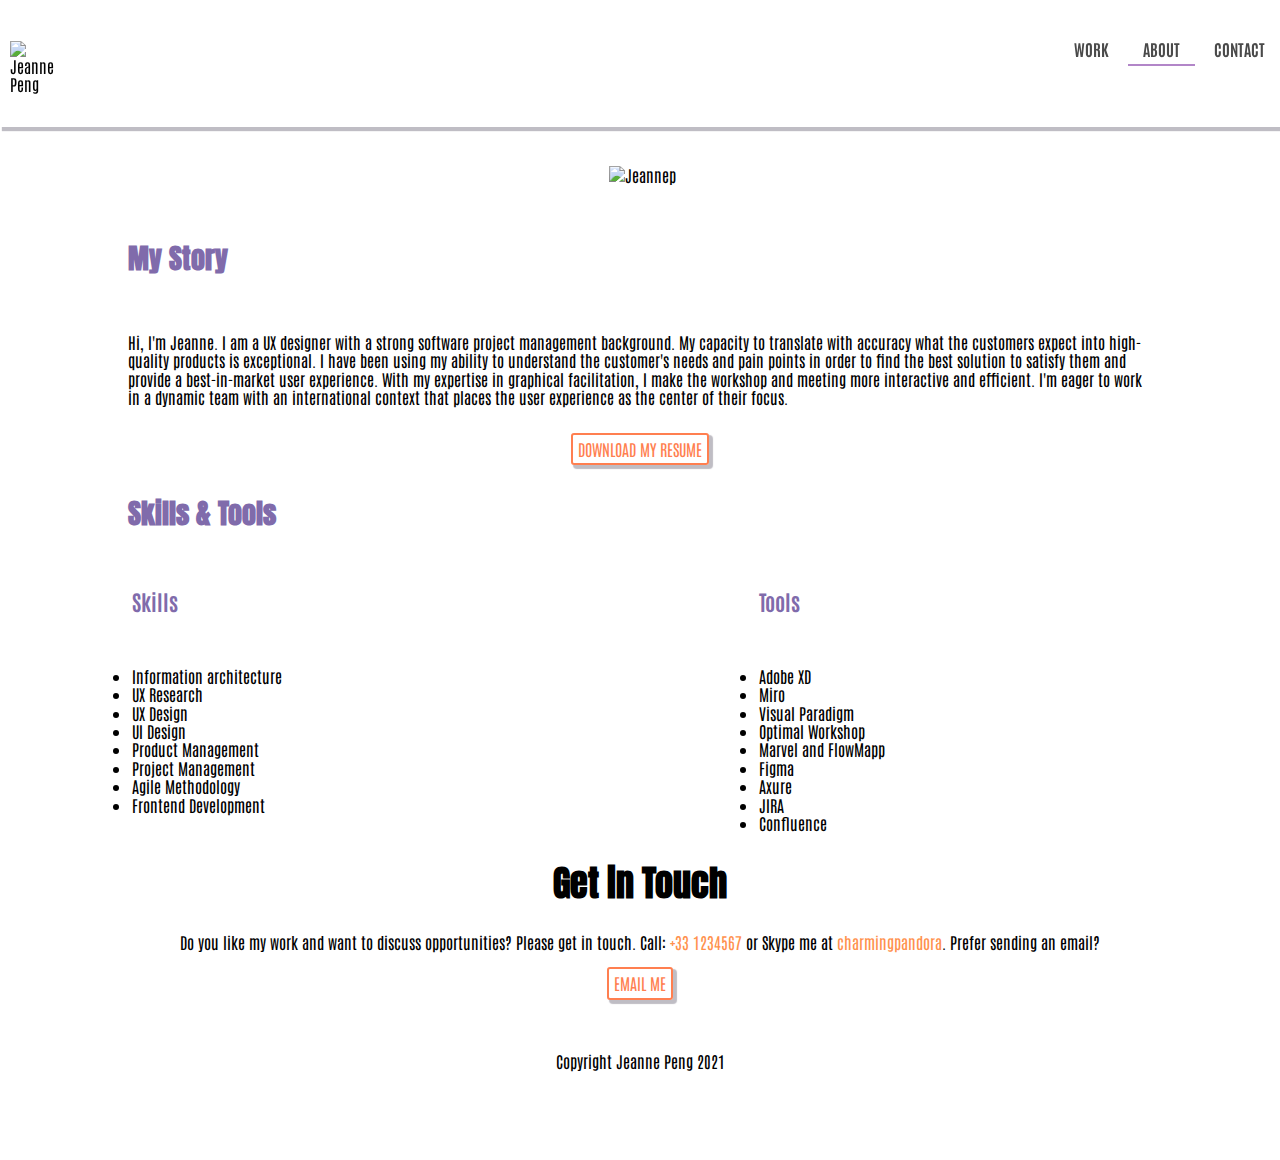
==== about.html @ 1bded83b "slight reajustment" ====
<!DOCTYPE html>

<html lang="en" dir="ltr">

<head>
  <meta charset="utf-8">
  <title>Welcome to Jeanne Peng's Portfolio</title>
  <link rel="apple-touch-icon" sizes="180x180" href="favicon/apple-touch-icon.png">
  <link rel="icon" type="image/png" sizes="32x32" href="favicon/favicon-32x32.png">
  <link rel="shortcut-icon" type="image/png" sizes="16x16" href="favicon/favicon-16x16.png">
  <link rel="manifest" href="favicon/site.webmanifest">
  <link rel="mask-icon" href="favicon/safari-pinned-tab.svg" color="#5bbad5">
  <link rel="stylesheet" type="text/css" href="https://cdnjs.cloudflare.com/ajax/libs/normalize/8.0.0/normalize.min.css">
  <link rel="stylesheet" type="text/css" href="css/style.css">
  <link rel="preconnect" href="https://fonts.googleapis.com">
  <link rel="preconnect" href="https://fonts.gstatic.com" crossorigin>
  <link href="https://fonts.googleapis.com/css2?family=Anton&family=Antonio:wght@100&display=swap" rel="stylesheet">
  <meta name="msapplication-TileColor" content="#da532c">
  <meta name="theme-color" content="#ffffff">
  <meta name="viewport" content="width=device-width, initial-scale=1">
  <script src="https://kit.fontawesome.com/85f9c920a9.js" crossorigin="anonymous"></script>

</head>

<body>
  <script src="https://code.jquery.com/jquery-3.3.1.min.js" integrity="sha256-FgpCb/KJQlLNfOu91ta32o/NMZxltwRo8QtmkMRdAu8=" crossorigin="anonymous"></script>
  <script src="js/scripts.js"></script>
  <header>
    <!-- For the navigation -->
    <!-- Logo and the page titles on the same line -->
    <div class="container">
      <div class="navtoggle" id="myNavtoggle">
        <picture class="logo"><img src="favicon/favicon-32x32.png" alt=" Jeanne Peng"> </picture>
        <nav>
          <ul class="nav">
            <li><a href="index.html">Work</a></li>
            <li><a class="current" href="about.html">About</a></li>
            <li><a href="#contact">Contact</a></li>
            <li><a href="javascript:void(0);" class="icon" onclick="menuToggle()"><i class="fas fa-bars"></i></a></li>
          </ul>
        </nav>
      </div>
    </div>
  </header>


  <!-- For the hero section -->
  <main>
    <div class="projects titles">
      <h1>About</h1>
    </div>
    <div class="projects areas">
      <div class="profile photo">
        <!-- open first column (used for image) -->
        <picture>
          <source srcset="img/jeannep.png" media="(max-width:767px)">
          <img src="img/jeannep.png" alt="Jeannep">
        </picture>
      </div>
    </div>
    <div class="projects titles">
      <h3>My Story</h3><!-- Skills and Tools-->
    </div>
    <div class="textarea">
      <p>
        Hi, I'm Jeanne. I am a UX designer with a strong software project management background. My capacity to translate with accuracy what the customers expect into high-quality products is exceptional. I have been using my ability to understand
        the customer's needs and pain points in order to find the best solution to satisfy them and provide a best-in-market user experience. With my expertise in graphical facilitation, I make the workshop and meeting more interactive and
        efficient.
        I'm eager to work in a dynamic team with an international context that places the user experience as the center of their focus.
      </p>
    </div>
    <div class="CV area">
      <a class="button contact" href=" ./files/CV_PENG_EN_2021.pdf">Download my resume</a>
      <!-- button or link label -->
    </div>
    <div>
      <!-- open second column (used for text) -->
      <div class="projects titles">
        <h3>Skills & Tools</h3><!-- Skills and Tools-->
      </div>
      <div class="col-md-6">
        <div class="projects titles">
          <h4>Skills</h4><!-- Skills and Tools-->
        </div>
        <ul class="textarea">
          <li>Information architecture</li>
          <li>UX Research</li>
          <li>UX Design</li>
          <li>UI Design</li>
          <li>Product Management</li>
          <li>Project Management</li>
          <li>Agile Methodology</li>
          <li>Frontend Development</li>
        </ul>
      </div>

      <div class="col-md-6">
        <div class="projects titles">
          <h4>Tools</h4><!-- Skills and Tools-->
        </div>
        <ul class="textarea">
          <li>Adobe XD</li>
          <li>Miro</li>
          <li>Visual Paradigm</li>
          <li>Optimal Workshop</li>
          <li>Marvel and FlowMapp</li>
          <li>Figma</li>
          <li>Axure</li>
          <li>JIRA</li>
          <li>Confluence</li>
        </ul>
      </div>
    </div><!-- end second column -->
  </main>
  <br>
  <br>
  <!-- For the footer  -->
  <footer id="contact">
    <div>
      <h2>Get in Touch</h2>
      <p>
        Do you like my work and want to discuss opportunities? Please get in touch. Call: <a href="tel:+331234567">+33 1234567</a> or Skype me at <a href="skype:charmingpandora">charmingpandora</a>. Prefer sending an email?
      </p>
      <div>
        <a class="button contact" href="mailto:jeannepuxdesigner@gmail.com">Email me</a>
      </div>
      <div class="social-network-bar">
        <!--Social Media Layout and Placeholders-->
        <br>
        <div class="social-network-items">
          <!-- linkedin Icon -->
          <a class="fa fa-linkedin" href="https://www.linkedin.com/in/jeannepeng" target="_blank">
          </a>
          <a class="fa fa-instagram" href="https://www.instagram.com/jeanne_peng/" target="_blank">
          </a>
        </div>
      </div>
      <p>Copyright Jeanne Peng 2021</p>
    </div>
  </footer>
  <br>
  <br>
  <br>
  <br>
</body>

</html>
---- css/style.css ----
/*! style.css v8.0.1 | MIT License | github.com/jeannepeng/Portfolio-website/style.css */
html {
  line-height: 1.15;
  -webkit-text-size-adjust: 100%
}

header {
  background-color: #FFFFFF;
  z-index: 9999;
  position: fixed;
  width: 100%;
  box-shadow: 3px 3px 1px 1px rgba(191, 189, 196, 1);
}

#hero {
  text-align: center;
  padding: 20px 0;
  display: inline-block;
  width: 100%;
  clear:both;
}

#hero span {
  display: block;
}

nav>ul {
  list-style-type: none;
  padding: 0;
}

.navtoggle li:not(:last-child) {
  display: none;
}

.navtoggle, .navtoggle.responsive {
  position: relative;
}

.navtoggle.responsive nav {
  padding: 0 0 0;
}

.navtoggle.responsive li {
  display: block;
  padding: 10px 0;
  border-top: 1px solid rgba(255, 127, 80, 0.5);
}

.navtoggle.responsive li:last-child  {
  padding: 0 0 10px;
}

.navtoggle li .icon {
  position: absolute;
  right: 0;
  top: 2px;
  font-size: 20px;
}

nav>ul>li>a {
  padding: 0 15px;
  text-transform: uppercase;
  font-weight: 700;
  color: #4a4a4a;
}

nav>ul>li>a:visited {
  padding: 0 15px;
  text-transform: uppercase;
  font-weight: 700;
  color: #650E91;
}

nav>ul>li>a: {
border-bottom: 1px solid black;
padding-bottom: 5px;
}

.nav .current {
  border-bottom: 2px solid rgba(101,14,145,0.5);
  padding-bottom: 5px;
  }

/*! Header part text over image */
/* Container holding the image and the text */
.cover {
  position: relative;
  text-align: center;
  padding-bottom: 50px;
  color: white;
  width:100%
}

/* Bottom left text */
.bottom-left {
  position: absolute;
  bottom: 8px;
  left: 16px;
}

/* Top left text */
.top-left {
  position: absolute;
  /*top: 8px;*/
  left: 16px;
}

/* Top right text */
.top-right {
  position: absolute;
  /* top: 8px;*/
  right: 16px;
}

/* Bottom right text */
.bottom-right {
  position: absolute;
  bottom: 8px;
  right: 16px;
}

/* Centered text */
.centered {
  position: absolute;
  top: 50%;
  left: 50%;
  transform: translate(-50%, -50%);
}


body {
  font-family: 'Antonio', sans-serif;
  font-size: 14px;
  margin: 0
}

main {
  display: block
}

h1, h2, h3, h4, h5 {
  line-height: 1.4em;
    clear:both;
}

h1 {
  font-family: 'Anton', sans-serif;
  font-size: 2.75em;
  text-align: center;
  margin: .67em 0
}

h2 {
  font-family: 'Anton', sans-serif;
  font-size: 2.25em;
  margin: .67em 0;
}

h3 {
  font-family: 'Anton', sans-serif;
  font-size: 1.75em;
  margin: .67em 0
}

h4 {
  font-family: 'Antonio', sans-serif;
  font-size: 1.35em;
  margin: .67em 0
}

h5 {
  font-family: 'Antonio', sans-serif;
  font-size: 0.95em;
  margin: .67em 0
}

hr {
  box-sizing: content-box;
  height: 0;
}

pre {
  font-family: monospace, monospace;
  font-size: 1em
}

a {
  color: #FF914D;
  text-decoration: none;
  /* No underlining */
  background-color: transparent
}

a:hover,
a:focus {
  color: #cc6540;
  text-decoration: underline;
  /* Underlining when hovering over a link */
  position: relative
}

a:visited {
  /* visited link */
  color: #ff7f50;
}

a:active {
  /* selected link */
  color: #994c30;
}

abbr[title] {
  border-bottom: none;
  text-decoration: underline;
  text-decoration: underline dotted
}

b, strong {
  font-weight: bolder
}

code, kbd, samp {
  font-family: monospace, monospace;
  font-size: 1em
}

small {
  font-size: 80%
}

sub, sup {
  font-size: 75%;
  line-height: 0;
  position: relative;
  vertical-align: baseline
}

sub {
  bottom: -.25em
}

sup {
  top: -.5em
}

img {
  width: 100%;
  height: auto;
  border-style: none;
  margin: 10px 10px 10px 10px;
  padding: 0.67em 0;
}

.CV.area, .social-network-bar, .projects.areas {
  text-align: center;
}

.project.intro {
  text-align: left;
  width: 42%;
  height: auto;
  display: inline-block;
  float: right
}

.project.area {
  padding: 2.75em 2.75em 2.75em 2.75em;
  text-align: center;
  clear: both;
}

.projects.cover {
  width: 100%;
  height: auto;
  margin: 10px 10px 10px 10px;
}

.projects.image {
  width: 40%;
  height: auto;
  padding: 0px 0px 0px 5px;
  margin: 5px 5px 5px 5px;
  text-align: center;
  display: inline-block;
}

.profile.photo {
  width: 40%;
  height: auto;
  padding: 0px 0px 0px 5px;
  margin: 5px 5px 5px 5px;
  text-align: center;
  display: inline-block;
}

.animation.image {
  width: 100%;
  height: auto;
  padding: 0px 0px 0px 10%;
  text-align: center;
  display: inline-block;
}

.sketch.image {
  width: 12%;
  height: auto;
  margin: 5px 5px 5px 5px;
  display: inline-block;
}

.design.steps {
  width: 30%;
  padding: 10px 10px 10px 10%;
}

.projects.titles {
  padding: 10px 10px 10px 10%;
  color: #806BAB;
  clear:both;
}

.realEstateMate.titles {
  padding: 10px 10px 10px 10%;
  color: #0880AE;
}

#contact, .social-network-bar {
  text-align: center;
  display: block;
}

.footer::before {
  border-top: 2px #ff7f50;
  padding-bottom: 5px;
}

#projects.p, #projects.li {
  text-align: left;
  width: 60%;
}

.fa.fa-linkedin, .fa.fa-instagram, .adobe.XD, .miro {
  text-align: center;
  width: 2em;
  display: inline-block;
}

.row {
  margin: 25px 0;
  /* 25px top and bottom, 0 left and right */
}

.row::after {
  content: "";
  clear: both;
  display: table;
}

.sun {
  animation: 4s color-change infinite alternate linear;
}

.logo {
  width: 2em;
  height: auto;
  max-width: 150px;
  display: inline-block;
  border-style: none
}

button, input, optgroup, select, textarea {
  font-family: inherit;
  font-size: 100%;
  line-height: 1.15;
  margin: 0
}

button, input {
  overflow: visible
}

button, select {
  text-transform: none
}

[type=button], [type=reset], [type=submit], button {
  -webkit-appearance: button
}

[type=button]::-moz-focus-inner, [type=reset]::-moz-focus-inner, [type=submit]::-moz-focus-inner, button::-moz-focus-inner {
  border-style: none;
  padding: 0
}

[type=button]:-moz-focusring, [type=reset]:-moz-focusring, [type=submit]:-moz-focusring, button:-moz-focusring {
  outline: 1px dotted ButtonText
}

.carton {
  width: 100%;
  max-width: 100%;
  height: auto;
  margin: 5px 5px 5px 5px;
}

@keyframes color-change {
  0% {
    fill: #edc655;
  }

  50% {
    fill: #fcffad;
  }

  100% {
    fill: #f76414;
  }
}

@keyframes cloud-move {
  from {
    transform: translate(0, 50px);
  }

  to {
    transform: translate(200px, 50px);
  }
}

@keyframes cloud-move-reverse {
  from {
    transform: translate(446px, 48px);
  }

  to {
    transform: translate(100px, 48px);
  }
}

.cloud-back {
  animation: 34s cloud-move-reverse infinite alternate linear;
}

.cloud-front {
  animation: 30s cloud-move infinite alternate linear;
}

.button.contact {
  background-color: transparent;
  color: #ff7f50;
  text-transform: uppercase;
  display: inline-block;
  border: 2px solid #ff7f50;
  padding: 5px 5px 5px 5px;
  border-radius: 3px;
  box-shadow: 3px 3px 1px 1px rgba(191, 189, 196, 1);
  transition-duration: 0.2s;
  transition-property: opacity;
  text-decoration: none;
}

.button.contact:hover {
  background-color: #ff7f50;
  color: #ffffff;
  opacity: 0.8;
}

.textarea {
  width: 80%;
  padding: 10px 10px 10px 10%;
}

fieldset {
  padding: .35em .75em .625em
}

legend {
  box-sizing: border-box;
  color: inherit;
  display: table;
  max-width: 100%;
  padding: 0;
  white-space: normal
}

progress {
  vertical-align: baseline
}

textarea {
  overflow: auto
}

[type=checkbox], [type=radio] {
  box-sizing: border-box;
  padding: 0
}

[type=number]::-webkit-inner-spin-button, [type=number]::-webkit-outer-spin-button {
  height: auto
}

[type=search] {
  -webkit-appearance: textfield;
  outline-offset: -2px
}

[type=search]::-webkit-search-decoration {
  -webkit-appearance: none
}

::-webkit-file-upload-button {
  -webkit-appearance: button;
  font: inherit
}

.row::after {
  content: "";
  clear: both;
  display: table;
}

details {
  display: block
}

summary {
  display: list-item
}

template {
  display: none
}

[hidden] {
  display: none
}

/* ==============================
Medium devices (640px and larger)
================================= */
@media only screen and (min-width: 641px) {
  header {
    text-align: unset;
    padding: 20px 0 13px;
  }

  .logo {
    max-width: 250px;
  }

  nav {
    width: auto;
    float: right;
    margin-top: 4px;
    display: inline-block;
  }

  nav>ul {
    margin: 1em 0;
  }

  nav>ul>li {
    display: inline-block;
  }

  .navtoggle li:not(:last-child) {
    display: inline-block;
  }

  .navtoggle li:last-child {
    display: none;
  }

  .col-md-6 {
    width: 43%;
    padding: 0px 0px 0px 6%;
    text-align: left;
    height: auto;
    display: inline-block;
    float: right;
  }

  [class*="col-"] {
    float: left;
  }
}

/* ==============================
Large devices (1024px or larger)
================================= */
@media only screen and (min-width: 1025px) {
  body {
    font-family: 'Antonio', sans-serif;
    font-size: 16px;
    margin: 0
  }
}

/* ==============================
X-large devices (1440px or larger)
================================= */
@media only screen and (min-width: 1441px) {}

/* ==============================
Extra-large devices (1920px or larger)
================================= */
@media only screen and (min-width: 1921px) {}
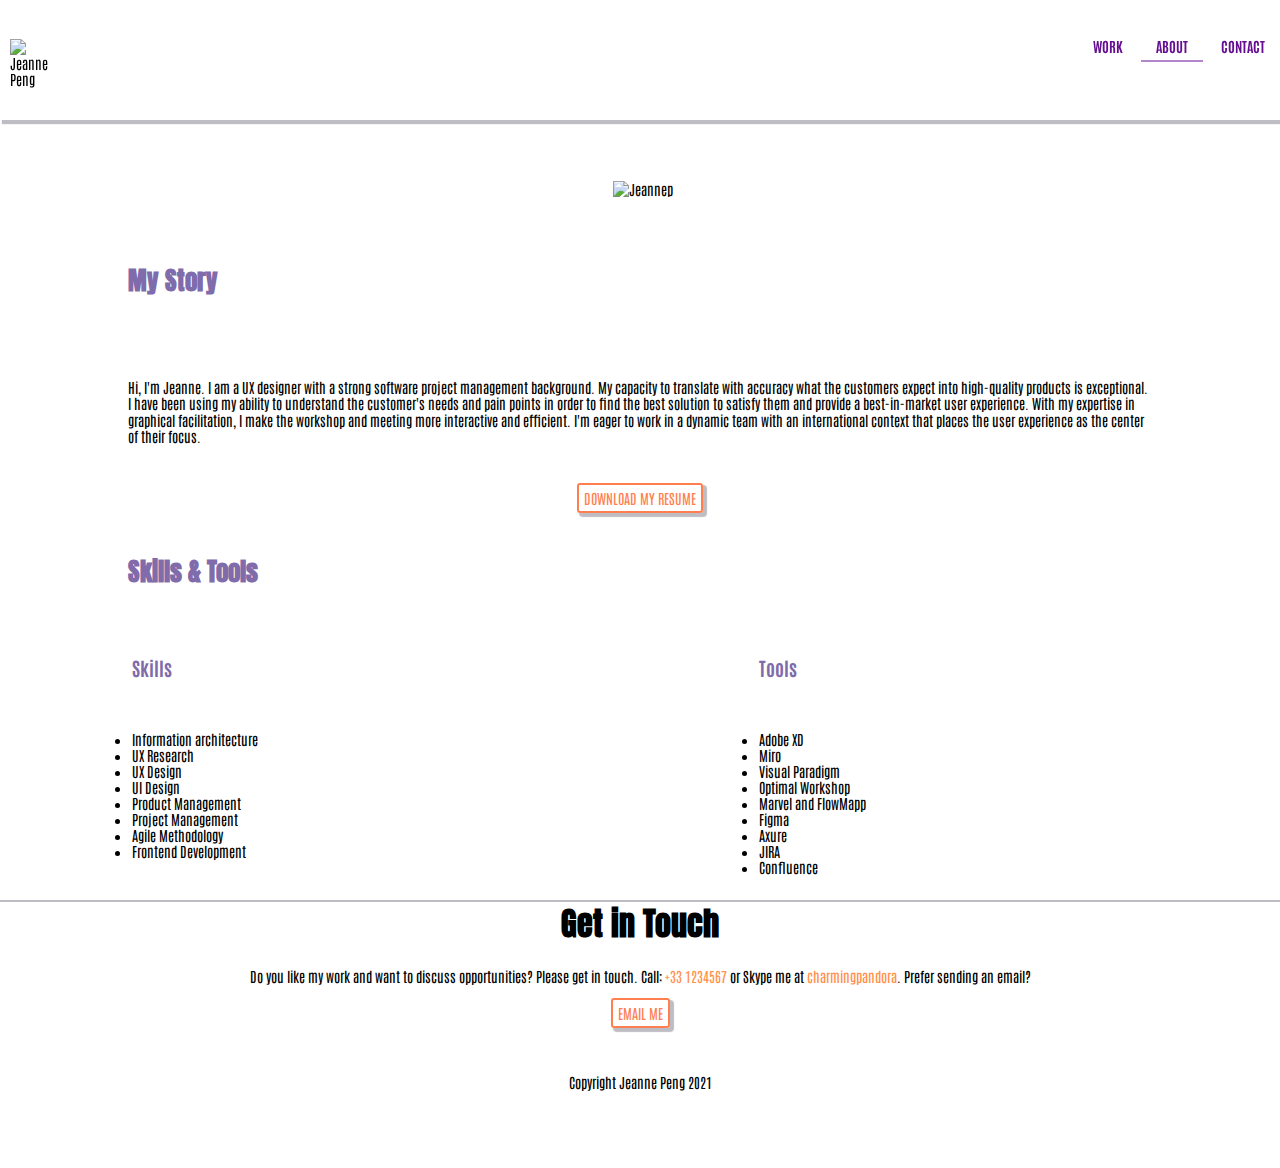
==== commit 34cacf89: "Fixed other errors and warnings" ====
--- a/about.html
+++ b/about.html
@@ -7,7 +7,6 @@
   <title>Welcome to Jeanne Peng's Portfolio</title>
   <link rel="apple-touch-icon" sizes="180x180" href="favicon/apple-touch-icon.png">
   <link rel="icon" type="image/png" sizes="32x32" href="favicon/favicon-32x32.png">
-  <link rel="shortcut-icon" type="image/png" sizes="16x16" href="favicon/favicon-16x16.png">
   <link rel="manifest" href="favicon/site.webmanifest">
   <link rel="mask-icon" href="favicon/safari-pinned-tab.svg" color="#5bbad5">
   <link rel="stylesheet" type="text/css" href="https://cdnjs.cloudflare.com/ajax/libs/normalize/8.0.0/normalize.min.css">
--- a/css/style.css
+++ b/css/style.css
@@ -1,10 +1,10 @@
 /*! style.css v8.0.1 | MIT License | github.com/jeannepeng/Portfolio-website/style.css */
 html {
   line-height: 1.15;
-  -webkit-text-size-adjust: 100%
 }
 
 header {
+  color: inherit;
   background-color: #FFFFFF;
   z-index: 9999;
   position: fixed;
@@ -17,7 +17,7 @@
   padding: 20px 0;
   display: inline-block;
   width: 100%;
-  clear:both;
+  clear: both;
 }
 
 #hero span {
@@ -47,7 +47,7 @@
   border-top: 1px solid rgba(255, 127, 80, 0.5);
 }
 
-.navtoggle.responsive li:last-child  {
+.navtoggle.responsive li:last-child {
   padding: 0 0 10px;
 }
 
@@ -62,25 +62,20 @@
   padding: 0 15px;
   text-transform: uppercase;
   font-weight: 700;
-  color: #4a4a4a;
-}
-
-nav>ul>li>a:visited {
+  color: #650E91;
+  background-color: inherit;
+}
+
+/*nav>ul>li>a:visited {
   padding: 0 15px;
   text-transform: uppercase;
   font-weight: 700;
-  color: #650E91;
-}
-
-nav>ul>li>a: {
-border-bottom: 1px solid black;
-padding-bottom: 5px;
-}
-
-.nav .current {
-  border-bottom: 2px solid rgba(101,14,145,0.5);
+  color: #D75BEB;
+}*/
+.current {
+  border-bottom: 2px solid rgba(101, 14, 145, 0.5);
   padding-bottom: 5px;
-  }
+}
 
 /*! Header part text over image */
 /* Container holding the image and the text */
@@ -88,8 +83,9 @@
   position: relative;
   text-align: center;
   padding-bottom: 50px;
+  background-color: inherit;
   color: white;
-  width:100%
+  width: 100%
 }
 
 /* Bottom left text */
@@ -128,7 +124,6 @@
   transform: translate(-50%, -50%);
 }
 
-
 body {
   font-family: 'Antonio', sans-serif;
   font-size: 14px;
@@ -141,7 +136,7 @@
 
 h1, h2, h3, h4, h5 {
   line-height: 1.4em;
-    clear:both;
+  clear: both;
 }
 
 h1 {
@@ -194,26 +189,30 @@
 
 a:hover,
 a:focus {
-  color: #cc6540;
-  text-decoration: underline;
+  color: #650E91;
+  background-color: inherit;
+  border-bottom: 2px solid rgba(101, 14, 145, 0.5);
+  padding-bottom: 5px;
+  /*text-decoration: underline;*/
   /* Underlining when hovering over a link */
   position: relative
 }
 
 a:visited {
   /* visited link */
-  color: #ff7f50;
+  background-color: inherit;
+  color: #650E91;
 }
 
 a:active {
   /* selected link */
-  color: #994c30;
+  background-color: inherit;
+  color: #650E91;
 }
 
 abbr[title] {
   border-bottom: none;
   text-decoration: underline;
-  text-decoration: underline dotted
 }
 
 b, strong {
@@ -311,23 +310,29 @@
 
 .design.steps {
   width: 30%;
-  padding: 10px 10px 10px 10%;
+  padding: 2% 2% 2% 10%;
 }
 
 .projects.titles {
-  padding: 10px 10px 10px 10%;
+  padding: 2% 2% 2% 10%;
   color: #806BAB;
-  clear:both;
+  background-color: inherit;
+  clear: both;
 }
 
 .realEstateMate.titles {
-  padding: 10px 10px 10px 10%;
+  padding: 2% 2% 2% 10%;
+  background-color: inherit;
   color: #0880AE;
 }
 
-#contact, .social-network-bar {
+#contact {
   text-align: center;
   display: block;
+}
+
+#contact h2 {
+  border-top: 2px solid rgba(191, 189, 196, 1);
 }
 
 .footer::before {
@@ -384,66 +389,11 @@
   text-transform: none
 }
 
-[type=button], [type=reset], [type=submit], button {
-  -webkit-appearance: button
-}
-
-[type=button]::-moz-focus-inner, [type=reset]::-moz-focus-inner, [type=submit]::-moz-focus-inner, button::-moz-focus-inner {
-  border-style: none;
-  padding: 0
-}
-
-[type=button]:-moz-focusring, [type=reset]:-moz-focusring, [type=submit]:-moz-focusring, button:-moz-focusring {
-  outline: 1px dotted ButtonText
-}
-
 .carton {
   width: 100%;
   max-width: 100%;
   height: auto;
   margin: 5px 5px 5px 5px;
-}
-
-@keyframes color-change {
-  0% {
-    fill: #edc655;
-  }
-
-  50% {
-    fill: #fcffad;
-  }
-
-  100% {
-    fill: #f76414;
-  }
-}
-
-@keyframes cloud-move {
-  from {
-    transform: translate(0, 50px);
-  }
-
-  to {
-    transform: translate(200px, 50px);
-  }
-}
-
-@keyframes cloud-move-reverse {
-  from {
-    transform: translate(446px, 48px);
-  }
-
-  to {
-    transform: translate(100px, 48px);
-  }
-}
-
-.cloud-back {
-  animation: 34s cloud-move-reverse infinite alternate linear;
-}
-
-.cloud-front {
-  animation: 30s cloud-move infinite alternate linear;
 }
 
 .button.contact {
@@ -468,7 +418,7 @@
 
 .textarea {
   width: 80%;
-  padding: 10px 10px 10px 10%;
+  padding: 2% 2% 2% 10%;
 }
 
 fieldset {
@@ -478,6 +428,7 @@
 legend {
   box-sizing: border-box;
   color: inherit;
+  background-color: inherit;
   display: table;
   max-width: 100%;
   padding: 0;
@@ -490,51 +441,6 @@
 
 textarea {
   overflow: auto
-}
-
-[type=checkbox], [type=radio] {
-  box-sizing: border-box;
-  padding: 0
-}
-
-[type=number]::-webkit-inner-spin-button, [type=number]::-webkit-outer-spin-button {
-  height: auto
-}
-
-[type=search] {
-  -webkit-appearance: textfield;
-  outline-offset: -2px
-}
-
-[type=search]::-webkit-search-decoration {
-  -webkit-appearance: none
-}
-
-::-webkit-file-upload-button {
-  -webkit-appearance: button;
-  font: inherit
-}
-
-.row::after {
-  content: "";
-  clear: both;
-  display: table;
-}
-
-details {
-  display: block
-}
-
-summary {
-  display: list-item
-}
-
-template {
-  display: none
-}
-
-[hidden] {
-  display: none
 }
 
 /* ==============================
@@ -546,10 +452,6 @@
     padding: 20px 0 13px;
   }
 
-  .logo {
-    max-width: 250px;
-  }
-
   nav {
     width: auto;
     float: right;
@@ -590,13 +492,7 @@
 /* ==============================
 Large devices (1024px or larger)
 ================================= */
-@media only screen and (min-width: 1025px) {
-  body {
-    font-family: 'Antonio', sans-serif;
-    font-size: 16px;
-    margin: 0
-  }
-}
+@media only screen and (min-width: 1025px) {}
 
 /* ==============================
 X-large devices (1440px or larger)
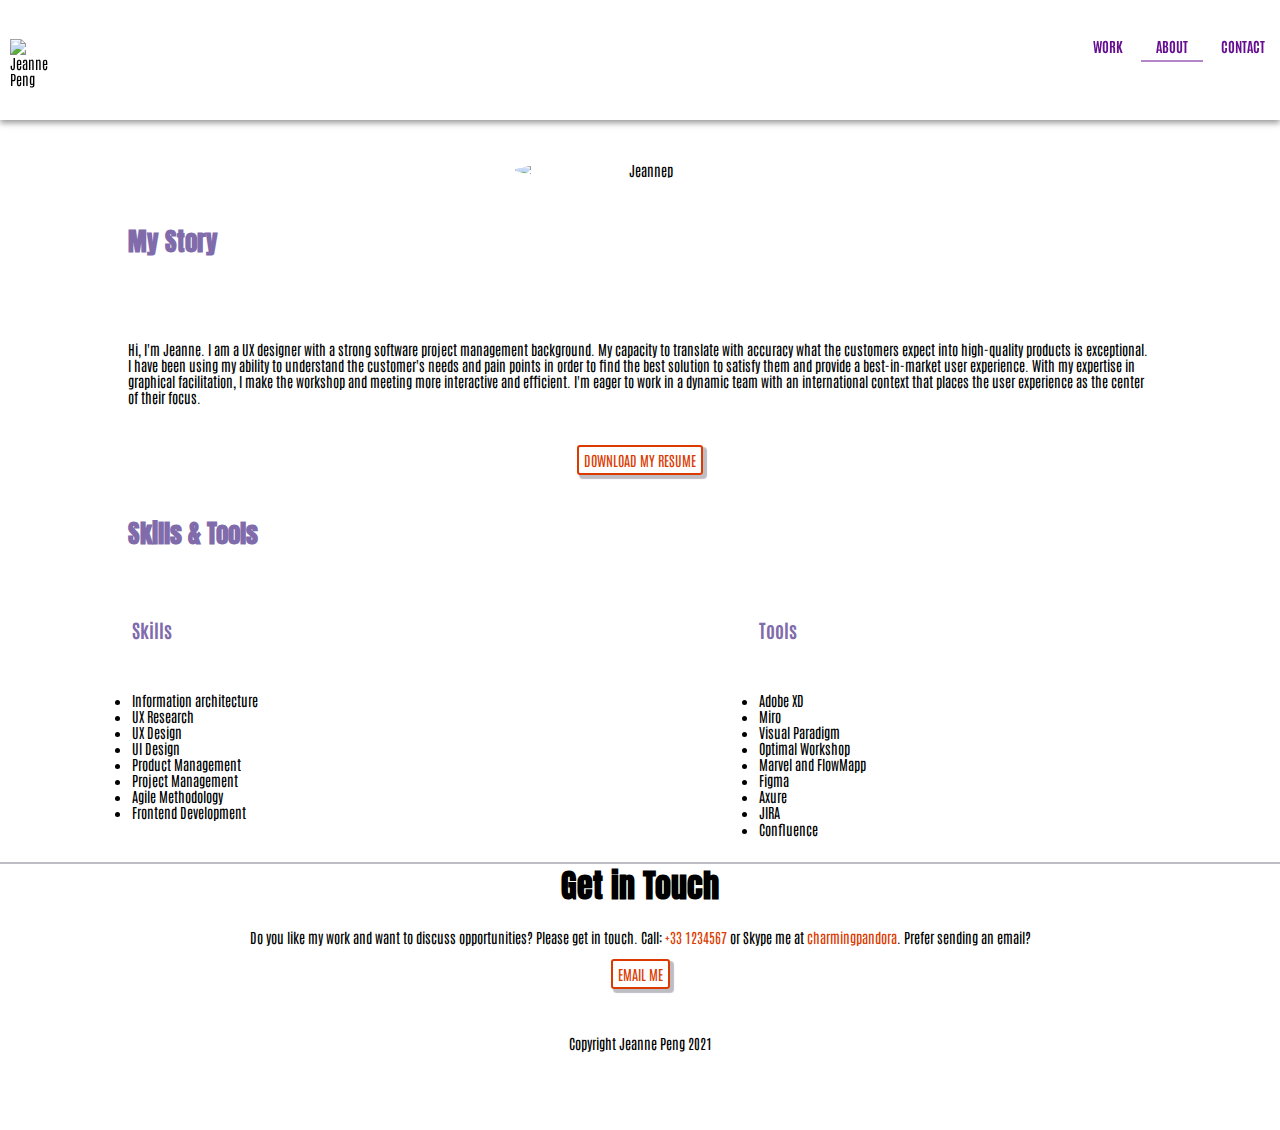
==== commit ca7887f3: "change text animation of the navigation bar" ====
--- a/about.html
+++ b/about.html
@@ -49,11 +49,11 @@
       <h1>About</h1>
     </div>
     <div class="projects areas">
-      <div class="profile photo">
+      <div >
         <!-- open first column (used for image) -->
         <picture>
           <source srcset="img/jeannep.png" media="(max-width:767px)">
-          <img src="img/jeannep.png" alt="Jeannep">
+          <img class="profile photo" src="img/jeannep.png" alt="Jeannep">
         </picture>
       </div>
     </div>
--- a/css/style.css
+++ b/css/style.css
@@ -9,7 +9,7 @@
   z-index: 9999;
   position: fixed;
   width: 100%;
-  box-shadow: 3px 3px 1px 1px rgba(191, 189, 196, 1);
+  box-shadow: 0px 3px 6px 0px rgba(50 50 50/50%);
 }
 
 #hero {
@@ -66,6 +66,10 @@
   background-color: inherit;
 }
 
+nav>ul>li>a:hover {
+  color: #9c11a6;
+  background-color: inherit;
+}
 /*nav>ul>li>a:visited {
   padding: 0 15px;
   text-transform: uppercase;
@@ -85,7 +89,9 @@
   padding-bottom: 50px;
   background-color: inherit;
   color: white;
-  width: 100%
+  width: 100%;
+  align-items: center;
+  justify-content: center
 }
 
 /* Bottom left text */
@@ -181,7 +187,7 @@
 }
 
 a {
-  color: #FF914D;
+  color: #DB3B00;
   text-decoration: none;
   /* No underlining */
   background-color: transparent
@@ -189,9 +195,9 @@
 
 a:hover,
 a:focus {
-  color: #650E91;
-  background-color: inherit;
-  border-bottom: 2px solid rgba(101, 14, 145, 0.5);
+  color: #ff7f50;
+  background-color: inherit;
+  /*border-bottom: 2px solid rgba(101, 14, 145, 0.5);*/
   padding-bottom: 5px;
   /*text-decoration: underline;*/
   /* Underlining when hovering over a link */
@@ -285,8 +291,8 @@
 }
 
 .profile.photo {
-  width: 40%;
-  height: auto;
+  border-radius: 100%;
+  width: 20%;
   padding: 0px 0px 0px 5px;
   margin: 5px 5px 5px 5px;
   text-align: center;
@@ -398,10 +404,10 @@
 
 .button.contact {
   background-color: transparent;
-  color: #ff7f50;
+  color: #DB3B00;
   text-transform: uppercase;
   display: inline-block;
-  border: 2px solid #ff7f50;
+  border: 2px solid #DB3B00;
   padding: 5px 5px 5px 5px;
   border-radius: 3px;
   box-shadow: 3px 3px 1px 1px rgba(191, 189, 196, 1);
@@ -411,7 +417,7 @@
 }
 
 .button.contact:hover {
-  background-color: #ff7f50;
+  background-color: #DB3B00;
   color: #ffffff;
   opacity: 0.8;
 }
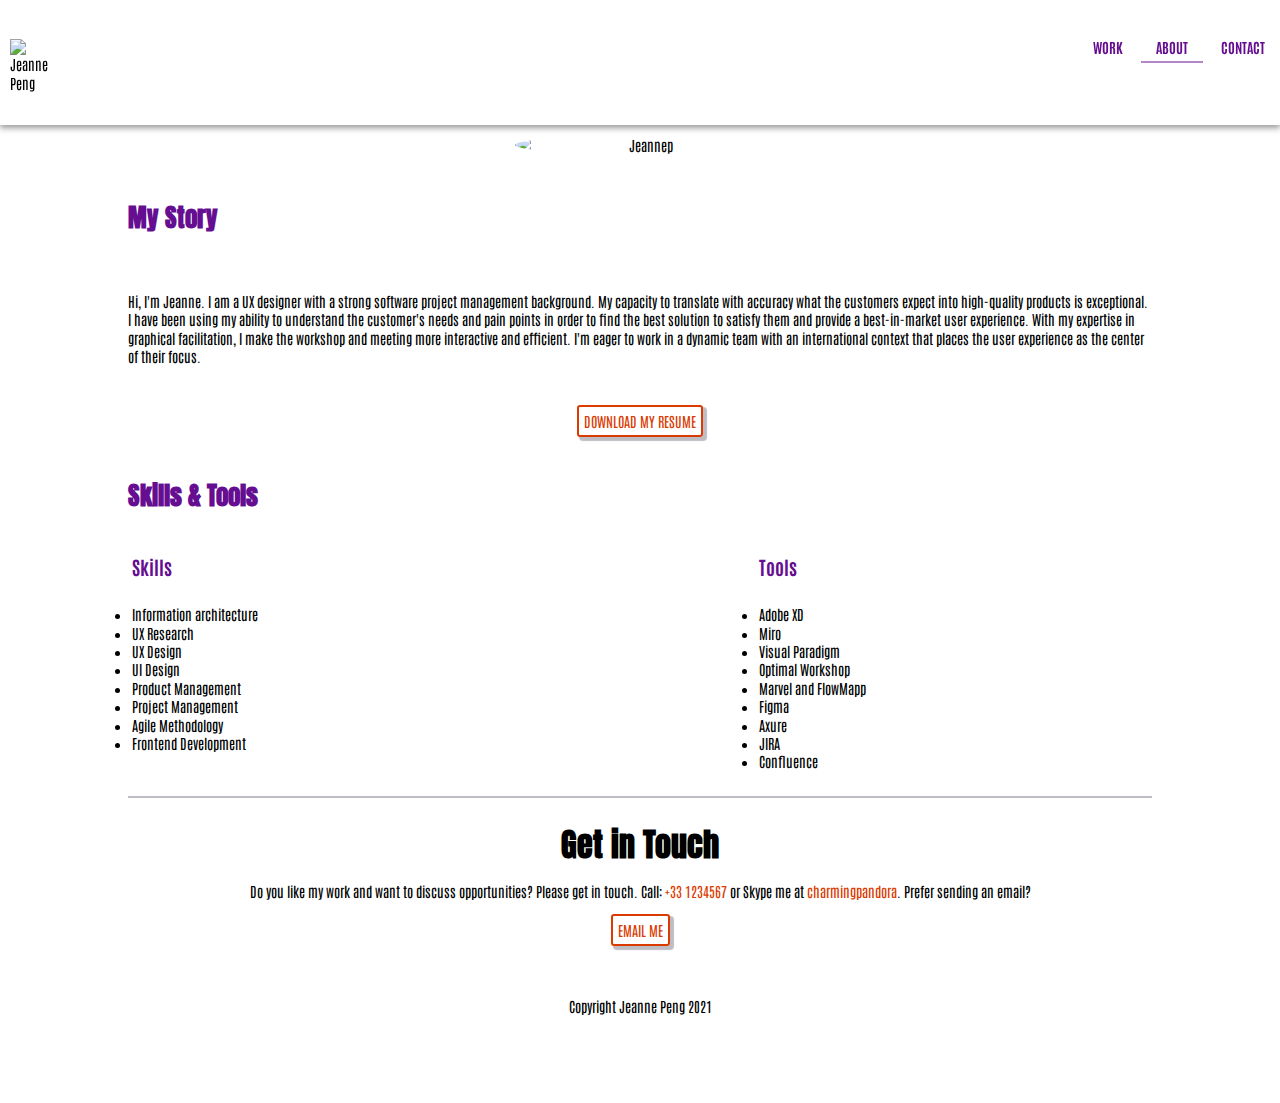
==== commit 6d5e6d4c: "Reworked responsive for mobile design" ====
--- a/about.html
+++ b/about.html
@@ -45,7 +45,7 @@
 
   <!-- For the hero section -->
   <main>
-    <div class="projects titles">
+    <div class="titles">
       <h1>About</h1>
     </div>
     <div class="projects areas">
@@ -57,7 +57,7 @@
         </picture>
       </div>
     </div>
-    <div class="projects titles">
+    <div class="titles">
       <h3>My Story</h3><!-- Skills and Tools-->
     </div>
     <div class="textarea">
@@ -74,11 +74,11 @@
     </div>
     <div>
       <!-- open second column (used for text) -->
-      <div class="projects titles">
+      <div class="titles">
         <h3>Skills & Tools</h3><!-- Skills and Tools-->
       </div>
       <div class="col-md-6">
-        <div class="projects titles">
+        <div class="titles">
           <h4>Skills</h4><!-- Skills and Tools-->
         </div>
         <ul class="textarea">
@@ -94,7 +94,7 @@
       </div>
 
       <div class="col-md-6">
-        <div class="projects titles">
+        <div class="titles">
           <h4>Tools</h4><!-- Skills and Tools-->
         </div>
         <ul class="textarea">
--- a/css/style.css
+++ b/css/style.css
@@ -1,6 +1,6 @@
 /*! style.css v8.0.1 | MIT License | github.com/jeannepeng/Portfolio-website/style.css */
 html {
-  line-height: 1.15;
+  line-height: 1.15em;
 }
 
 header {
@@ -70,6 +70,7 @@
   color: #9c11a6;
   background-color: inherit;
 }
+
 /*nav>ul>li>a:visited {
   padding: 0 15px;
   text-transform: uppercase;
@@ -89,9 +90,14 @@
   padding-bottom: 50px;
   background-color: inherit;
   color: white;
-  width: 100%;
   align-items: center;
   justify-content: center
+}
+
+.Cover_image {
+  width: 100%;
+  height: 100%;
+  object-fit: cover;
 }
 
 /* Bottom left text */
@@ -319,8 +325,15 @@
   padding: 2% 2% 2% 10%;
 }
 
+.titles {
+  padding: 2% 2% 0 10%;
+  color: #650E91;
+  background-color: inherit;
+  clear: both;
+}
+
 .projects.titles {
-  padding: 2% 2% 2% 10%;
+  padding: 2% 2% 0 10%;
   color: #806BAB;
   background-color: inherit;
   clear: both;
@@ -339,11 +352,8 @@
 
 #contact h2 {
   border-top: 2px solid rgba(191, 189, 196, 1);
-}
-
-.footer::before {
-  border-top: 2px #ff7f50;
-  padding-bottom: 5px;
+  margin: 10% 10% 0 10%;
+  padding:2% 0 0 0
 }
 
 #projects.p, #projects.li {
@@ -449,6 +459,53 @@
   overflow: auto
 }
 
+@media only screen and (max-width: 640px) {
+  .image_container {
+    width: 100%;
+    height: 600%;
+  }
+
+  h1, h2, h3, h4, h5 {
+    line-height: 1em;
+    clear: both;
+  }
+
+  h1 {
+    font-family: 'Anton', sans-serif;
+    font-size: 1.9em;
+    text-align: center;
+    margin: .27em 0
+  }
+
+  h2 {
+    font-family: 'Anton', sans-serif;
+    font-size: 1.6em;
+    margin: .27em 0;
+  }
+
+  h3 {
+    font-family: 'Anton', sans-serif;
+    font-size: 1.3em;
+    margin: .27em 0
+  }
+
+  h4 {
+    font-family: 'Antonio', sans-serif;
+    font-size: 1em;
+    margin: .27em 0
+  }
+
+  h5 {
+    font-family: 'Antonio', sans-serif;
+    font-size: 0.7em;
+    margin: .27em 0
+  }
+
+  body{
+    font-size: 12px;
+  }
+}
+
 /* ==============================
 Medium devices (640px and larger)
 ================================= */
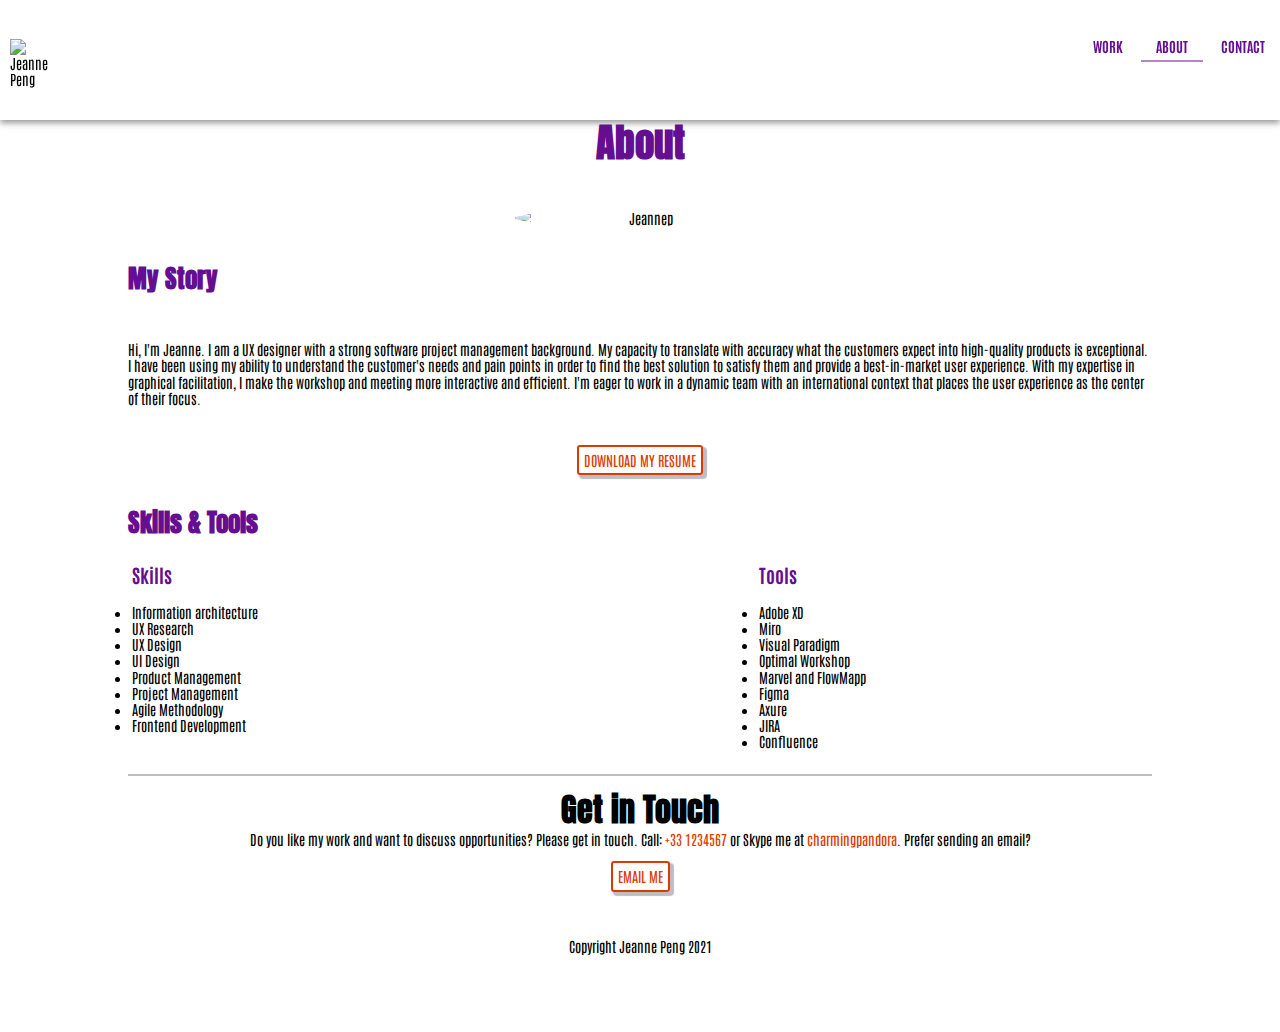
==== commit ddee004d: "Fixed layouts in the pages" ====
--- a/about.html
+++ b/about.html
@@ -45,7 +45,7 @@
 
   <!-- For the hero section -->
   <main>
-    <div class="titles">
+    <div class="main title">
       <h1>About</h1>
     </div>
     <div class="projects areas">
--- a/css/style.css
+++ b/css/style.css
@@ -1,6 +1,6 @@
 /*! style.css v8.0.1 | MIT License | github.com/jeannepeng/Portfolio-website/style.css */
 html {
-  line-height: 1.15em;
+  line-height: 1.15;
 }
 
 header {
@@ -8,16 +8,16 @@
   background-color: #FFFFFF;
   z-index: 9999;
   position: fixed;
+  top: 0;
   width: 100%;
   box-shadow: 0px 3px 6px 0px rgba(50 50 50/50%);
 }
 
 #hero {
   text-align: center;
-  padding: 20px 0;
+  padding: 25px 0;
   display: inline-block;
   width: 100%;
-  clear: both;
 }
 
 #hero span {
@@ -88,16 +88,38 @@
   position: relative;
   text-align: center;
   padding-bottom: 50px;
-  background-color: inherit;
+  background-size: cover;
+  margin-top: 82px;
   color: white;
+  height: 353px;
   align-items: center;
-  justify-content: center
-}
-
-.Cover_image {
-  width: 100%;
-  height: 100%;
-  object-fit: cover;
+  justify-content: center;
+}
+
+.project1 {
+  position: relative;
+  text-align: center;
+  padding-bottom: 50px;
+  background-size: cover;
+  margin-top: 82px;
+  margin-bottom: 440px;
+  color: white;
+  height: 353px;
+  align-items: center;
+  justify-content: center;
+}
+
+.project2 {
+  position: relative;
+  text-align: center;
+  padding-bottom: 50px;
+  background-size: cover;
+  margin-top: 82px;
+  margin-bottom: 340px;
+  color: white;
+  height: 353px;
+  align-items: center;
+  justify-content: center;
 }
 
 /* Bottom left text */
@@ -143,11 +165,12 @@
 }
 
 main {
-  display: block
+  display: block;
+  margin-top: 83px;
 }
 
 h1, h2, h3, h4, h5 {
-  line-height: 1.4em;
+  line-height: 0.5em;
   clear: both;
 }
 
@@ -329,14 +352,18 @@
   padding: 2% 2% 0 10%;
   color: #650E91;
   background-color: inherit;
-  clear: both;
+}
+
+.main.title {
+  padding: 2% 5%;
+  color: #650E91;
+  background-color: inherit;
 }
 
 .projects.titles {
   padding: 2% 2% 0 10%;
   color: #806BAB;
   background-color: inherit;
-  clear: both;
 }
 
 .realEstateMate.titles {
@@ -353,7 +380,7 @@
 #contact h2 {
   border-top: 2px solid rgba(191, 189, 196, 1);
   margin: 10% 10% 0 10%;
-  padding:2% 0 0 0
+  padding: 2% 0 0 0
 }
 
 #projects.p, #projects.li {
@@ -460,9 +487,14 @@
 }
 
 @media only screen and (max-width: 640px) {
-  .image_container {
-    width: 100%;
-    height: 600%;
+  header {
+    text-align: unset;
+    padding: 20px 0 13px;
+    top: 0;
+  }
+
+  .cover {
+    height: 200px;
   }
 
   h1, h2, h3, h4, h5 {
@@ -501,7 +533,11 @@
     margin: .27em 0
   }
 
-  body{
+  main {
+    margin-top: 40px;
+  }
+
+  body {
     font-size: 12px;
   }
 }
@@ -513,6 +549,7 @@
   header {
     text-align: unset;
     padding: 20px 0 13px;
+    top: 0;
   }
 
   nav {
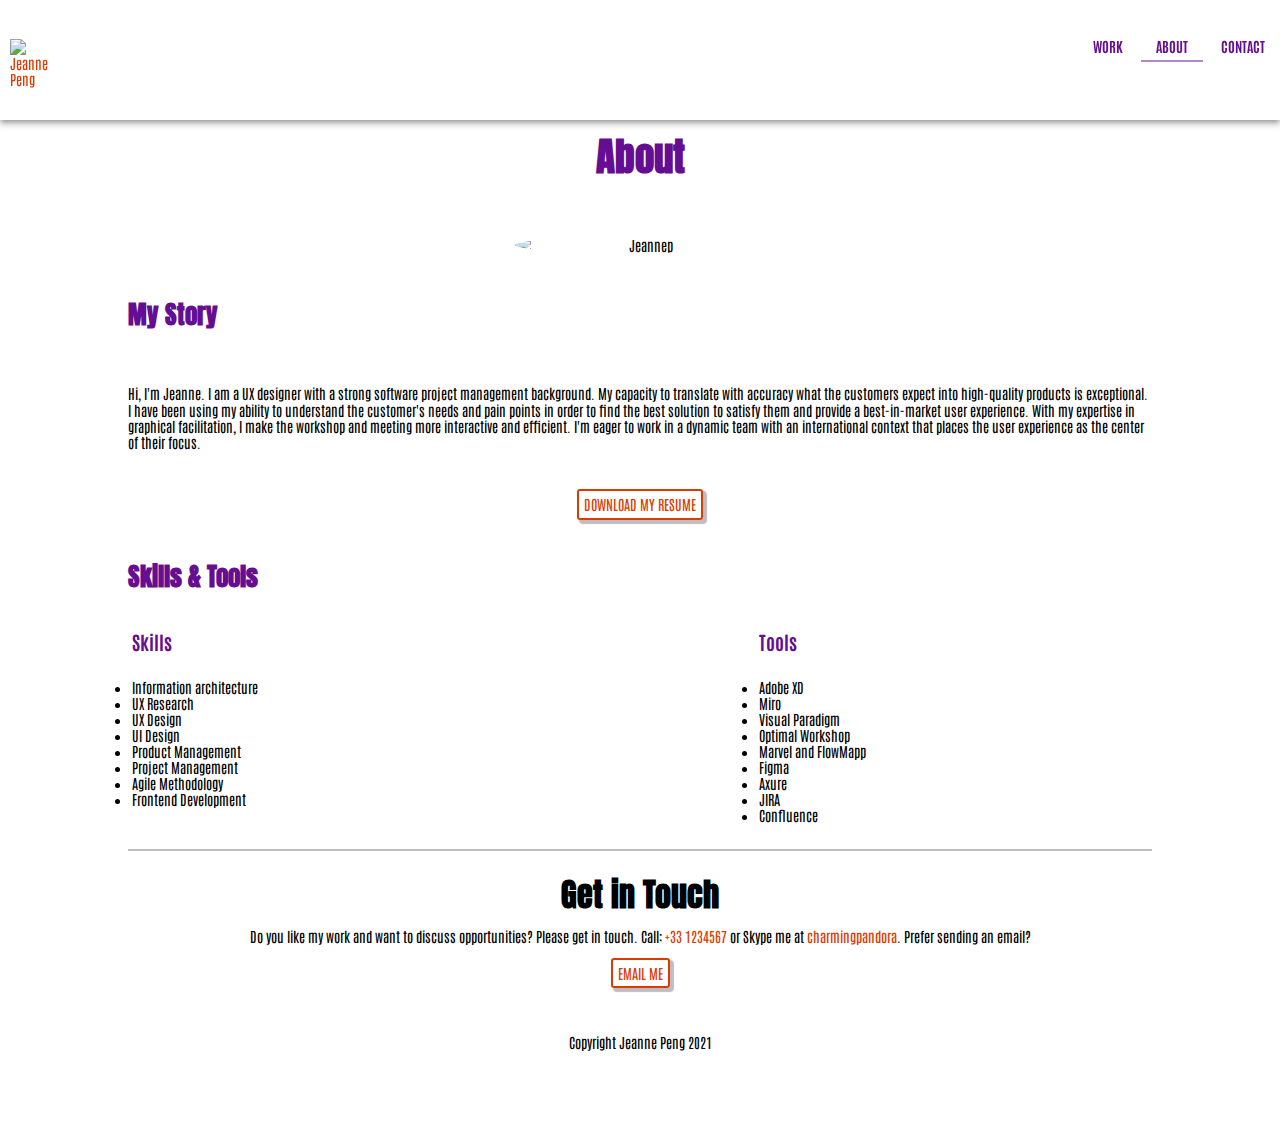
==== commit ccdcc128: "Update about.html" ====
--- a/about.html
+++ b/about.html
@@ -29,11 +29,15 @@
     <!-- Logo and the page titles on the same line -->
     <div class="container">
       <div class="navtoggle" id="myNavtoggle">
-        <picture class="logo"><img src="favicon/favicon-32x32.png" alt=" Jeanne Peng"> </picture>
+         <a href="index.html">
+          <picture class="logo"> 
+              <img src="favicon/favicon-32x32.png" alt=" Jeanne Peng">
+          </picture>
+        </a>
         <nav>
           <ul class="nav">
             <li><a href="index.html">Work</a></li>
-            <li><a class="current" href="about.html">About</a></li>
+            <li><a class="current" >About</a></li>
             <li><a href="#contact">Contact</a></li>
             <li><a href="javascript:void(0);" class="icon" onclick="menuToggle()"><i class="fas fa-bars"></i></a></li>
           </ul>
--- a/css/style.css
+++ b/css/style.css
@@ -170,7 +170,7 @@
 }
 
 h1, h2, h3, h4, h5 {
-  line-height: 0.5em;
+  line-height: 1.2em;
   clear: both;
 }
 
@@ -299,7 +299,7 @@
 }
 
 .project.area {
-  padding: 2.75em 2.75em 2.75em 2.75em;
+  padding: 0.75em 0.75em 0.75em 0.75em;
   text-align: center;
   clear: both;
 }
@@ -489,12 +489,57 @@
 @media only screen and (max-width: 640px) {
   header {
     text-align: unset;
-    padding: 20px 0 13px;
+    padding: 5px 0 2px;
     top: 0;
+    position: fixed;
   }
 
   .cover {
     height: 200px;
+  }
+
+  .cover {
+    position: relative;
+    text-align: center;
+    padding-bottom: 240px;
+    background-size: cover;
+    margin-top: 42px;
+    color: white;
+    height: 93px;
+    align-items: center;
+    justify-content: center;
+  }
+
+  .project1 {
+    position: relative;
+    text-align: center;
+    padding-bottom: 60px;
+    background-size: cover;
+    margin-top: 42px;
+    margin-bottom: 100px;
+    color: white;
+    height: 153px;
+    align-items: center;
+    justify-content: center;
+  }
+
+  .project2 {
+    position: relative;
+    text-align: center;
+    padding-bottom: 60px;
+    background-size: cover;
+    margin-top: 42px;
+    margin-bottom: 90px;
+    color: white;
+    height: 153px;
+    align-items: center;
+    justify-content: center;
+  }
+
+  .project.area {
+    padding: 0.25em 0.25em 0.25em 0.25em;
+    text-align: center;
+    clear: both;
   }
 
   h1, h2, h3, h4, h5 {
@@ -534,7 +579,7 @@
   }
 
   main {
-    margin-top: 40px;
+    margin-top: 80px;
   }
 
   body {
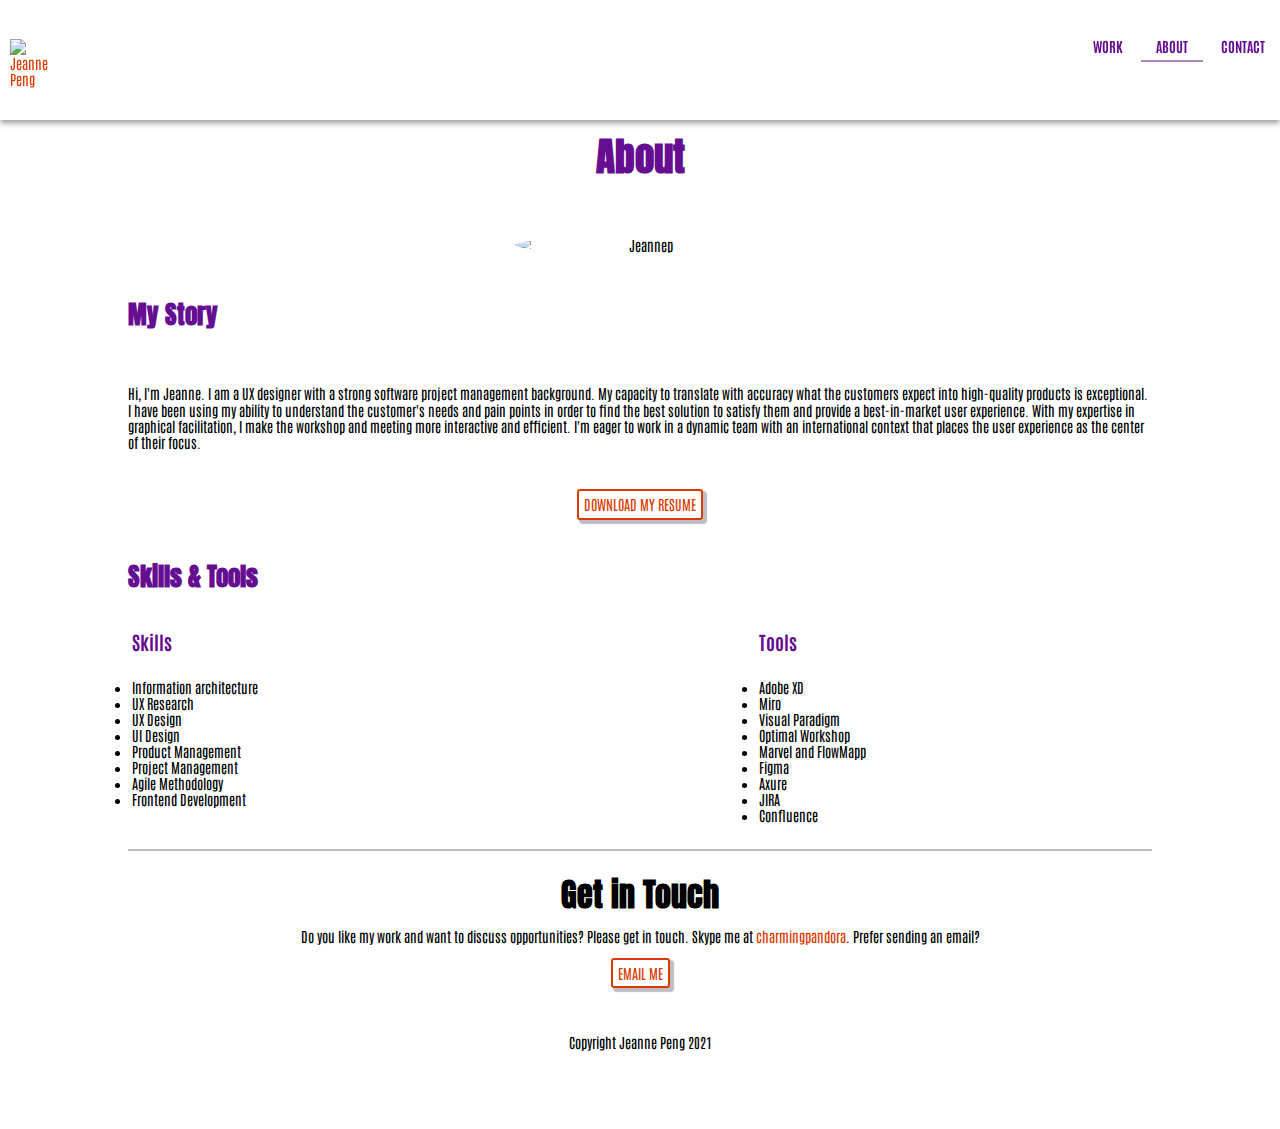
==== commit ebb680b4: "Update about.html" ====
--- a/about.html
+++ b/about.html
@@ -122,7 +122,7 @@
     <div>
       <h2>Get in Touch</h2>
       <p>
-        Do you like my work and want to discuss opportunities? Please get in touch. Call: <a href="tel:+331234567">+33 1234567</a> or Skype me at <a href="skype:charmingpandora">charmingpandora</a>. Prefer sending an email?
+        Do you like my work and want to discuss opportunities? Please get in touch. Skype me at <a href="skype:charmingpandora">charmingpandora</a>. Prefer sending an email?
       </p>
       <div>
         <a class="button contact" href="mailto:jeannepuxdesigner@gmail.com">Email me</a>
